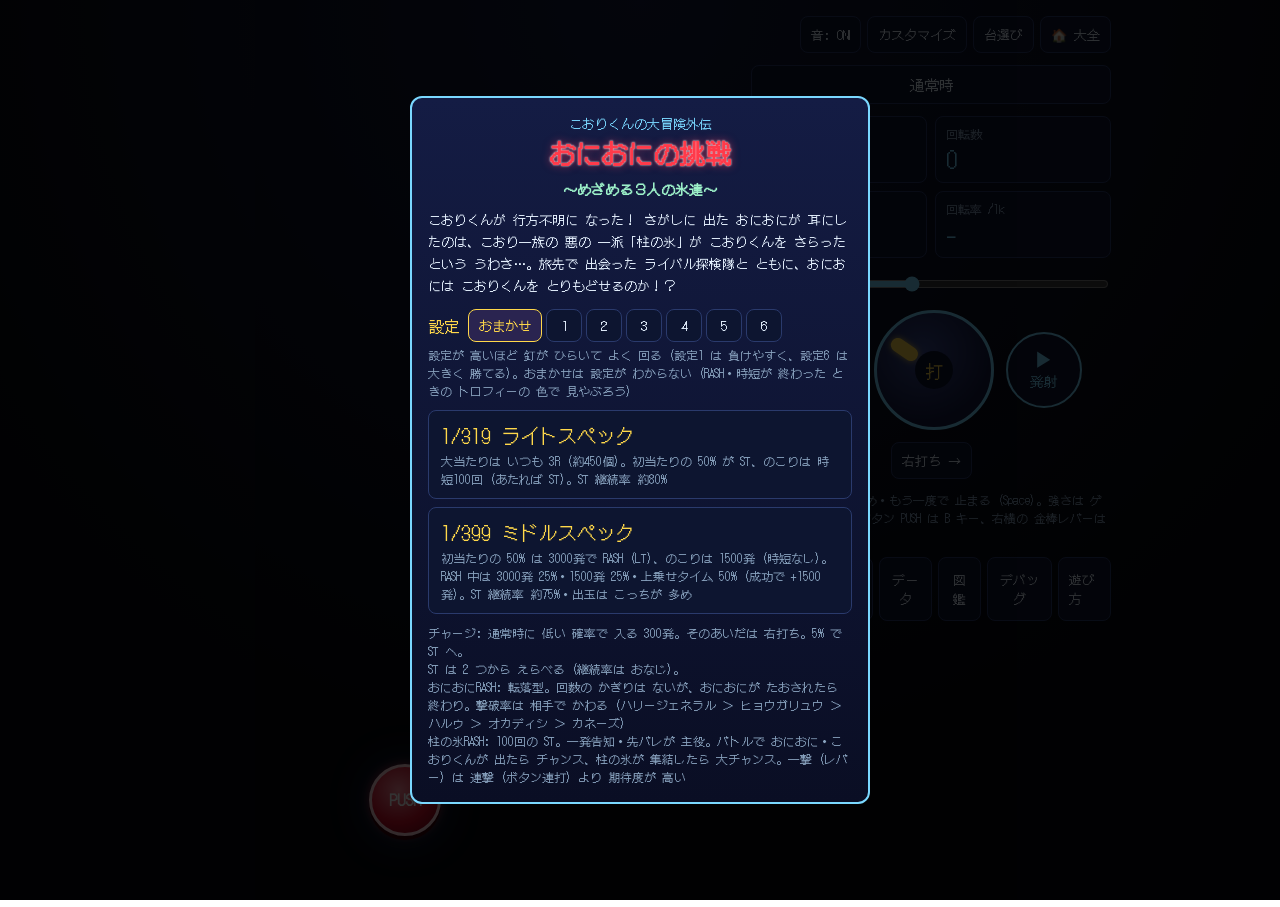
==== index.html @ 1ccf0e31 "1・3・5 に ひび割れ演出 (おにおに・鬼の王 覚醒が 出現して 咆哮 → おめでとう！)・昇格チャレンジ (偶数図柄の あと こおりくんの 影と 対決)・オープニング・エンディング (RASH 1" ====
<!DOCTYPE html>
<html lang="ja">
<head>
    <meta charset="UTF-8">
    <meta name="viewport" content="width=device-width, initial-scale=1.0, viewport-fit=cover">
    <meta name="theme-color" content="#05070d">
    <link rel="manifest" href="manifest.webmanifest">
    <link rel="icon" type="image/png" href="icons/icon-192.png">
    <link rel="apple-touch-icon" href="icons/icon-192.png">
    <meta name="mobile-web-app-capable" content="yes">
    <meta name="apple-mobile-web-app-capable" content="yes">
    <title>Pこおりくんの大冒険外伝 ～おにおにの挑戦 めざめる３人の氷達～</title>
    <link rel="preconnect" href="https://fonts.googleapis.com">
    <link rel="preconnect" href="https://fonts.gstatic.com" crossorigin>
    <link rel="stylesheet" href="https://fonts.googleapis.com/css2?family=DotGothic16&display=swap">
    <link rel="stylesheet" href="css/style.css">
</head>
<body>
    <main class="machine">
        <!-- 台の 筐体 (js/cabinet.js)。盤面を はめこみ、右横に 金棒レバー、下に PUSH -->
        <div class="cabinet" id="cabinet">
            <canvas id="cabinet-art" class="cabinet-art" aria-hidden="true"></canvas>
            <canvas id="board" class="board" aria-label="パチンコの盤面"></canvas>
            <div id="lever" class="lever" role="button" aria-label="金棒レバー (左へ 引く)"><canvas></canvas></div>
            <button id="push" class="push" aria-label="台の ボタン (PUSH)"><span>PUSH</span></button>
        </div>

        <section class="controls">
            <div class="machine-bar">
                <span id="spec-display" class="spec-display"></span>
                <span class="bar-buttons">
                    <button id="sound-button" class="small-button">音: ON</button>
                    <button id="customize-button" class="small-button">カスタマイズ</button>
                    <button id="machine-button" class="small-button">台選び</button>
                    <button id="taizen-button" class="small-button" type="button" title="ゲーム大全に もどる" onclick="if (confirm('ゲーム大全に もどる？')) location.href = 'https://taku3482yasu-web.github.io/koori-game-taizen/'">🏠 大全</button>
                </span>
            </div>
            <div id="mode-display" class="mode-display">通常時</div>
            <div id="aim-display" class="aim-display" hidden>右打ち →</div>
            <!-- RASH えらび: ST へ 行く 大当たりの あいだに (1 / 2 キーでも) -->
            <div id="rash-choice" class="rash-choice" hidden>
                <p>どっちの RASH に する？</p>
                <button data-rash="onioni"><span class="rc-name">おにおにRASH <b class="lt-badge" hidden>LT</b></span><span class="rc-note">転落型。おにおにが たおされるまで 何回でも</span></button>
                <button data-rash="hashira"><span class="rc-name">柱の氷RASH <b class="lt-badge" hidden>LT</b></span><span class="rc-note">100回の ST。一発告知・先バレ・バトル</span></button>
            </div>
            <div class="status">
                <div class="status-item"><span class="label">持ち玉</span><span id="balls" class="value">0</span></div>
                <div class="status-item"><span class="label">回転数</span><span id="spins" class="value">0</span></div>
                <div class="status-item"><span class="label">連チャン</span><span id="chain" class="value">-</span></div>
                <div class="status-item"><span class="label">回転率 /1k</span><span id="rate" class="value">-</span></div>
            </div>
            <div class="strength-row">
                <span class="strength-label">強さ <b id="strength-value">0</b></span>
                <input id="strength-slider" class="strength-slider" type="range" min="0" max="100" step="1" aria-label="発射の強さ">
            </div>
            <div class="handle-area">
                <button id="left-button" class="small-button aim-button">← 左打ち</button>
                <div id="handle" class="handle" role="slider" aria-label="発射の強さ (押している間 発射・横に うごかすと 強さ)" tabindex="0">
                    <div id="handle-knob" class="handle-knob"><span></span></div>
                    <div class="handle-center">打</div>
                </div>
                <button id="fire-button" class="fire-button"><span class="fire-icon">▶</span><span class="fire-word">発射</span></button>
                <button id="right-button" class="small-button aim-button">右打ち →</button>
            </div>
            <p class="hint">「発射」で 打ちはじめ・もう一度で 止まる (Space)。強さは ゲージ・← →。台の ボタン PUSH は B キー、右横の 金棒レバーは 左へ 引く (L キー)。</p>
            <div class="menu-row">
                <button id="lend-button" class="lend-button">玉貸し（+125発）</button>
                <button id="data-button" class="small-button">データ</button>
                <button id="collection-button" class="small-button">図鑑</button>
                <button id="debug-button" class="small-button">デバッグ</button>
                <a href="howto.html" class="small-button link-button">遊び方</a>
            </div>
        </section>

        <section id="debug-panel" class="debug-panel" hidden>
            <div class="debug-buttons">
                <select id="debug-reach-kind" aria-label="リーチの 種類">
                    <option value="">リーチ: 抽選</option>
                    <option value="normal">ノーマル</option>
                    <option value="tanken">探検隊</option>
                    <option value="harigeneral">SP ハリージェネラル</option>
                    <option value="asatana">SP アサタナ</option>
                    <option value="haru">SP ハルゥ</option>
                    <option value="okadishi">SP オカディシ</option>
                    <option value="kanezu">SP カネーズ</option>
                    <option value="hashiraAll">柱の氷リーチ</option>
                    <option value="zenkaiten">全回転</option>
                </select>
                <select id="debug-mini" aria-label="ミニゲーム">
                    <option value="">ミニゲーム: 抽選</option>
                    <option value="okamou">おかもぅダッシュ</option>
                    <option value="ishii">イシイー遺跡</option>
                    <option value="muscle">マッスルチャレンジ</option>
                    <option value="asahara">ASAHARA宣言</option>
                    <option value="goldDog">ゴールド金面犬発見</option>
                </select>
                <select id="debug-step" aria-label="ステップアップ">
                    <option value="">ステップ: 抽選</option>
                    <option value="s1">1 段</option>
                    <option value="s2">2 段</option>
                    <option value="s3">3 段 白</option>
                    <option value="s3red">3 段 赤</option>
                    <option value="s3gold">3 段 金</option>
                </select>
                <select id="debug-stage" aria-label="背景">
                    <option value="">背景を かえる</option>
                    <option value="0">雪が降る街</option>
                    <option value="1">ゲームセンター</option>
                    <option value="2">SE城</option>
                    <option value="3">森</option>
                    <option value="4">満月</option>
                    <option value="5">柱の神殿</option>
                </select>
                <select id="debug-text" aria-label="敵の 文字の 色">
                    <option value="">文字: 抽選</option>
                    <option value="white">白</option>
                    <option value="red">赤</option>
                    <option value="gold">金</option>
                </select>
                <select id="debug-gizi" aria-label="疑似連">
                    <option value="">疑似連: 抽選</option>
                    <option value="0">なし</option>
                    <option value="1">疑似2連</option>
                    <option value="2">疑似3連</option>
                    <option value="3">疑似4連</option>
                </select>
                <button id="debug-show-hit">この 内容で 当たり</button>
                <button id="debug-show-miss">この 内容で はずれ</button>
                <button id="debug-mini-fail">ミニゲーム 失敗</button>
                <button id="debug-sango">次は 1・3・5</button>
                <button id="debug-promo-win">次は 昇格チャレンジ 成功</button>
                <button id="debug-promo-lose">次は 昇格チャレンジ 失敗</button>
                <button id="debug-opening">オープニング</button>
                <button id="debug-ending">エンディング</button>
                <button id="debug-yutime">遊タイムの 手前へ</button>
                <button id="debug-charge">次は チャージ</button>
                <button id="debug-charge-st">次は チャージ → ST</button>
            </div>
            <div class="debug-buttons">
                <button id="debug-hit">次は 大当たり (ST)</button>
                <button id="debug-hit-jitan">次は 大当たり (時短)</button>
                <button id="debug-yaku">次は 役物つき 当たり</button>
                <button id="debug-reach">次は リーチ はずれ</button>
                <button id="debug-fall">次は 転落</button>
                <select id="debug-enemy" aria-label="ST の 相手">
                    <option value="">相手: 抽選</option>
                    <option value="harigeneral">ハリージェネラル</option>
                    <option value="hyougaryu">ヒョウガリュウ</option>
                    <option value="haru">ハルゥ</option>
                    <option value="okadishi">オカディシ</option>
                    <option value="kanezu">カネーズ</option>
                </select>
                <button id="debug-st">ST に 入る</button>
                <button id="debug-jitan">時短に 入る</button>
                <button id="debug-hst">柱の氷RASH に 入る</button>
                <button id="debug-hbattle">次は 柱の氷 集結バトルで 当たり</button>
                <button id="debug-gim-pillars">役物: 柱</button>
                <button id="debug-gim-doors">役物: 扉</button>
                <button id="debug-gim-kanabo">役物: 金棒</button>
                <button id="debug-auto">オート発射</button>
            </div>
            <div id="debug-stats" class="debug-stats"></div>
        </section>
    </main>

    <!-- 台えらび -->
    <div id="picker" class="picker">
        <div class="picker-box" role="dialog" aria-labelledby="picker-title">
            <p class="picker-kicker">こおりくんの大冒険外伝</p>
            <h2 id="picker-title">おにおにの挑戦<br><small>～めざめる３人の氷達～</small></h2>
            <p class="picker-story">こおりくんが 行方不明に なった！ さがしに 出た おにおにが 耳にしたのは、こおり一族の 悪の 一派「柱の氷」が こおりくんを さらった という うわさ…。旅先で 出会った ライバル探検隊と ともに、おにおには こおりくんを とりもどせるのか！？</p>
            <div class="setting-row">
                <span class="setting-title">設定</span>
                <div id="setting-options" class="setting-options">
                    <button class="setting-option selected" data-setting="random">おまかせ</button>
                    <button class="setting-option" data-setting="1">1</button>
                    <button class="setting-option" data-setting="2">2</button>
                    <button class="setting-option" data-setting="3">3</button>
                    <button class="setting-option" data-setting="4">4</button>
                    <button class="setting-option" data-setting="5">5</button>
                    <button class="setting-option" data-setting="6">6</button>
                </div>
            </div>
            <p class="picker-note setting-note">設定が 高いほど 釘が ひらいて よく 回る (設定1 は 負けやすく、設定6 は 大きく 勝てる)。おまかせは 設定が わからない (RASH・時短が 終わった ときの トロフィーの 色で 見やぶろう)</p>
            <button id="continue-button" class="spec-option continue-button" hidden><span class="spec-label">前回から つづける</span></button>
            <div class="spec-options">
                <button class="spec-option" data-spec="s319"><span class="spec-label">1/319 ライトスペック</span><span class="spec-note">大当たりは いつも 3R (約450個)。初当たりの 50% が ST、のこりは 時短100回 (あたれば ST)。ST 継続率 約80%</span></button>
                <button class="spec-option" data-spec="s399"><span class="spec-label">1/399 ミドルスペック</span><span class="spec-note">初当たりの 50% は 3000発で RASH (LT)、のこりは 1500発 (時短なし)。RASH 中は 3000発 25%・1500発 25%・上乗せタイム 50% (成功で +1500発)。ST 継続率 約75%・出玉は こっちが 多め</span></button>
            </div>
            <p class="picker-note">チャージ: 通常時に 低い 確率で 入る 300発。そのあいだは 右打ち。5% で ST へ。<br>ST は 2 つから えらべる (継続率は おなじ)。<br>おにおにRASH: 転落型。回数の かぎりは ないが、おにおにが たおされたら 終わり。撃破率は 相手で かわる (ハリージェネラル ＞ ヒョウガリュウ ＞ ハルゥ ＞ オカディシ ＞ カネーズ)<br>柱の氷RASH: 100回の ST。一発告知・先バレが 主役。バトルで おにおに・こおりくんが 出たら チャンス、柱の氷が 集結したら 大チャンス。一撃 (レバー) は 連撃 (ボタン連打) より 期待度が 高い</p>
        </div>
    </div>

    <div id="customize-panel" class="picker" hidden>
        <div class="picker-box">
            <h2>カスタマイズ</h2>
            <p class="picker-note">演出と 見た目だけ。当たりやすさは かわらない</p>
            <div id="customize-body"></div>
            <div class="picker-actions"><button data-close>とじる</button></div>
        </div>
    </div>

    <div id="collection-panel" class="picker" hidden>
        <div class="picker-box">
            <h2>図鑑</h2>
            <div id="collection-body"></div>
            <div class="picker-actions"><button data-close>とじる</button></div>
        </div>
    </div>

    <div id="toast" class="toast" hidden></div>

    <div id="data-panel" class="picker" hidden>
        <div class="picker-box">
            <h2>データ</h2>
            <div id="data-body"></div>
            <div class="picker-actions"><button data-close>とじる</button></div>
        </div>
    </div>

    <script src="js/config.js"></script>
    <script src="js/art-legacy.js"></script>
    <script src="js/art.js"></script>
    <script src="js/customize.js"></script>
    <script src="js/show.js"></script>
    <script src="js/records.js"></script>
    <script src="js/machine.js"></script>
    <script src="js/physics.js"></script>
    <script src="js/board.js"></script>
    <script src="js/render.js"></script>
    <script src="js/lcd.js"></script>
    <script src="js/cabinet.js"></script>
    <script src="js/sound-heso.js"></script>
    <script src="js/audio.js"></script>
    <script src="js/bgm.js"></script>
    <script src="js/main.js"></script>
    <script>if ('serviceWorker' in navigator && location.protocol === 'https:') navigator.serviceWorker.register('sw.js');</script>
</body>
</html>
---- css/style.css ----
:root {
    --bg: #05070d;
    --panel: #0d1530;
    --panel-line: #2a3a6c;
    --text: #e6f2ff;
    --muted: #8aa4c0;
    --accent: #7ad8ff;
    --hot: #ff4a6a;
    --gold: #ffd84a;
    --font: "DotGothic16", "MS Gothic", "Osaka-Mono", monospace;
}
* { box-sizing: border-box; }
body {
    margin: 0;
    -webkit-touch-callout: none;
    background: radial-gradient(circle at 50% 0%, #141c3c, var(--bg) 70%) fixed;
    color: var(--text);
    font-family: var(--font);
    -webkit-user-select: none;
    user-select: none;
    touch-action: manipulation;
}
.machine {
    display: flex;
    flex-wrap: wrap;
    justify-content: center;
    align-items: flex-start;
    gap: 16px;
    padding: 16px;
    max-width: 1000px;
    margin: 0 auto;
}

/* 筐体 (縦横比 470:726。js/cabinet.js の CAB)。盤面・レバー・PUSH は 中に % で 置く */
.cabinet {
    position: relative;
    flex: 0 1 auto;
    min-width: 0;
    max-width: 100%;
    width: min(100%, calc((100vh - 24px) * 0.647), 640px);
    aspect-ratio: 470 / 726;
    filter: drop-shadow(0 0 18px rgba(90, 140, 255, 0.25));
}
.cabinet-art { position: absolute; inset: 0; width: 100%; height: 100%; pointer-events: none; }
.board { position: absolute; display: block; image-rendering: auto; }

/* 金棒レバー: 右横に 立っていて、左へ 引く (つけねを 中心に かたむく) */
.lever {
    position: absolute;
    cursor: grab;
    touch-action: none;
    --lever-angle: 0deg;
}
.lever canvas {
    position: absolute;
    left: 22%;
    bottom: 14%;
    width: 46%;
    height: 80%;
    image-rendering: pixelated;
    transform-origin: 50% 100%;
    transform: rotate(var(--lever-angle));
    transition: filter 0.2s;
}
.lever.glow canvas { animation: lever-shake 0.12s infinite; filter: drop-shadow(0 0 6px #ff2a3a) drop-shadow(0 0 12px #ffd84a); }
.lever.pulled { cursor: grabbing; }
@keyframes lever-shake { 0% { translate: -1px 0; } 50% { translate: 1px 0; } 100% { translate: 0 1px; } }

/* 台の ボタン (PUSH) */
.push {
    position: absolute;
    padding: 0;
    border-radius: 50%;
    border: 3px solid #ffd0d8;
    background: radial-gradient(circle at 40% 35%, #ff8a9a, #d0102a 55%, #6a0010);
    box-shadow: 0 4px 0 #3a0008, 0 0 10px rgba(255, 60, 90, 0.5);
    color: #fff;
    font-size: clamp(9px, 2.2vw, 15px);
    font-weight: bold;
    cursor: pointer;
    touch-action: none;
}
.push.down { transform: translateY(3px); box-shadow: 0 1px 0 #3a0008; }
.push.glow { animation: push-glow 0.25s infinite alternate; }
@keyframes push-glow { from { box-shadow: 0 4px 0 #3a0008, 0 0 8px #ff2a3a; } to { box-shadow: 0 4px 0 #3a0008, 0 0 26px #ffd84a, 0 0 40px #ff2a3a; transform: scale(1.06); } }
/* 先バレ: ボタンが 赤く 光る */
.push.red { animation: push-red 0.16s infinite alternate; }
@keyframes push-red { from { background: radial-gradient(circle at 40% 35%, #ffb0b8, #ff1030 55%, #8a0010); box-shadow: 0 4px 0 #3a0008, 0 0 14px #ff1030; } to { background: radial-gradient(circle at 40% 35%, #ffffff, #ff2a3a 50%, #a00010); box-shadow: 0 4px 0 #3a0008, 0 0 30px #ff1030, 0 0 56px #ff0020; } }
/* 震える (動画の レバブル・ボタンブルを 参考に): モーターで 小きざみに ぶるぶる (約 26 回 / 秒)。光る 動きと いっしょに 動く ように translate / rotate を 使う */
.push.vibrate { animation: vib 0.077s linear infinite; }
.push.glow.vibrate { animation: push-glow 0.25s infinite alternate, vib 0.077s linear infinite; }
.push.red.vibrate { animation: push-red 0.16s infinite alternate, vib 0.077s linear infinite; }
.lever.vibrate canvas { animation: lever-vib 0.077s linear infinite; filter: drop-shadow(0 0 6px #ff2a3a); }
.lever.glow.vibrate canvas { animation: lever-shake 0.12s infinite, lever-vib 0.077s linear infinite; }
@keyframes vib { 0% { translate: 0 0; rotate: 0deg; } 25% { translate: -2px 1px; rotate: -2deg; } 50% { translate: 1px -1px; rotate: 1deg; } 75% { translate: 2px 1px; rotate: 2deg; } 100% { translate: 0 0; rotate: 0deg; } }
@keyframes lever-vib { 0% { rotate: 0deg; } 25% { rotate: -3deg; } 50% { rotate: 1deg; } 75% { rotate: 3deg; } 100% { rotate: 0deg; } }
@media (prefers-reduced-motion: reduce) { .lever.glow canvas, .push.glow, .push.vibrate, .lever.vibrate canvas { animation: none; } }

.controls { flex: 1 1 280px; min-width: 0; max-width: 360px; display: flex; flex-direction: column; gap: 12px; }
.machine-bar { display: flex; align-items: center; justify-content: space-between; gap: 8px; }
.bar-buttons { display: flex; gap: 6px; flex-wrap: wrap; justify-content: flex-end; }
.spec-display { font-size: 15px; color: var(--accent); }
.mode-display { background: var(--panel); border: 1px solid var(--panel-line); border-radius: 8px; padding: 8px 10px; font-size: 15px; text-align: center; }
.mode-display.mode-st { border-color: var(--hot); color: var(--hot); }
.mode-display.mode-jitan { border-color: var(--accent); color: var(--accent); }
.mode-display.mode-bonus { border-color: var(--gold); color: var(--gold); }
.aim-display { text-align: center; font-size: 18px; color: var(--hot); animation: blink 0.7s steps(2) infinite; }
@keyframes blink { 50% { opacity: 0.35; } }
.status { display: grid; grid-template-columns: 1fr 1fr; gap: 8px; }
.status-item { background: var(--panel); border: 1px solid var(--panel-line); border-radius: 8px; padding: 8px 10px; display: flex; flex-direction: column; }
.status-item .label { font-size: 12px; color: var(--muted); }
.status-item .value { font-size: 22px; color: var(--accent); font-variant-numeric: tabular-nums; }
.strength-row { display: flex; align-items: center; gap: 10px; }
.strength-label { flex: 0 0 auto; min-width: 70px; font-size: 13px; color: var(--muted); }
.strength-label b { font-size: 18px; color: var(--accent); }
.strength-slider { flex: 1 1 auto; accent-color: var(--accent); height: 24px; }
.aim-button.active { border-color: var(--gold); color: var(--gold); background: #1f2a50; }
.handle-area { display: flex; align-items: center; justify-content: center; flex-wrap: wrap; gap: 12px; }
.handle {
    position: relative; width: 120px; height: 120px; border-radius: 50%;
    background: radial-gradient(circle at 40% 35%, #3a4a90, #141a40 70%);
    border: 3px solid var(--accent); cursor: pointer; touch-action: none; flex: none;
}
.handle:active { box-shadow: 0 0 18px rgba(122, 216, 255, 0.6); }
.handle-knob { position: absolute; inset: 0; pointer-events: none; }
.handle-knob span { position: absolute; left: 50%; top: 6px; width: 14px; height: 30px; margin-left: -7px; border-radius: 7px; background: var(--gold); box-shadow: 0 0 6px rgba(255, 216, 74, 0.8); }
.handle-center { position: absolute; inset: 38px; border-radius: 50%; background: #0d1530; display: flex; align-items: center; justify-content: center; font-size: 18px; color: var(--gold); pointer-events: none; }
.fire-button {
    width: 76px; height: 76px; border-radius: 50%;
    display: flex; flex-direction: column; align-items: center; justify-content: center; gap: 2px;
    font-size: 14px; border: 2px solid var(--accent); color: var(--accent); background: var(--panel);
}
.fire-button .fire-icon { font-size: 20px; line-height: 1; }
.fire-button.firing { border-color: var(--hot); color: #fff; background: radial-gradient(circle, #ff6a8a 0%, #a01030 100%); box-shadow: 0 0 16px rgba(255, 106, 138, 0.7); }
button { font-family: var(--font); color: var(--text); background: var(--panel); border: 1px solid var(--panel-line); border-radius: 8px; padding: 8px 10px; cursor: pointer; }
button:hover { border-color: var(--accent); }
.small-button { font-size: 13px; }
.lend-button { font-size: 15px; padding: 10px; flex: 1 1 auto; }
.menu-row { display: flex; gap: 6px; }
.link-button { display: inline-flex; align-items: center; justify-content: center; padding: 6px 10px; color: var(--text); text-decoration: none; background: var(--panel); border: 1px solid var(--panel-line); border-radius: 8px; }
.hint { margin: 0; font-size: 12px; color: var(--muted); line-height: 1.5; }
.debug-panel { flex: 1 1 100%; background: #120d1e; border: 1px dashed #5a3a8a; border-radius: 8px; padding: 10px; font-size: 12px; }
.debug-buttons { display: flex; flex-wrap: wrap; gap: 6px; margin-bottom: 8px; }
.debug-stats { color: var(--muted); line-height: 1.6; }

.rash-choice { background: var(--panel); border: 2px solid var(--gold); border-radius: 10px; padding: 8px; display: grid; gap: 6px; }
.rash-choice[hidden] { display: none; }
.rash-choice p { margin: 0; text-align: center; color: var(--gold); }
.rash-choice button { display: flex; flex-direction: column; align-items: flex-start; text-align: left; }
.rash-choice button.selected { border-color: var(--gold); background: #2a2450; }
.rc-name { font-size: 16px; }
.lt-badge { color: #1a1000; background: var(--gold); border-radius: 4px; padding: 0 5px; font-size: 13px; font-weight: bold; }
.lt-badge[hidden] { display: none; }
.rc-note { font-size: 11px; color: var(--muted); }
.picker { position: fixed; inset: 0; background: rgba(0, 0, 0, 0.8); display: flex; align-items: center; justify-content: center; padding: 16px; z-index: 10; }
.picker[hidden] { display: none; }
.picker-box { width: min(100%, 460px); max-height: 100%; overflow-y: auto; background: linear-gradient(#141c44, #0a0e24); border: 2px solid var(--accent); border-radius: 12px; padding: 16px; }
.picker-kicker { margin: 0; text-align: center; color: var(--accent); font-size: 13px; }
.picker-box h2 { margin: 4px 0 10px; font-size: 26px; text-align: center; color: #ff3a4a; text-shadow: 0 0 2px #fff, 0 0 8px rgba(255, 60, 90, 0.6); line-height: 1.2; }
.picker-box h2 small { font-size: 14px; color: #9cf0c8; text-shadow: none; }
.picker-story { font-size: 13px; line-height: 1.7; margin: 0 0 12px; }
.picker-note { margin: 10px 0 0; font-size: 12px; color: var(--muted); line-height: 1.5; }
/* 設定えらび */
.setting-row { display: flex; align-items: center; gap: 8px; margin-bottom: 4px; }
.setting-title { flex: none; color: var(--gold); }
.setting-options { display: flex; flex-wrap: wrap; gap: 4px; }
.setting-option { padding: 6px 10px; min-width: 36px; }
.setting-option.selected { border-color: var(--gold); color: var(--gold); background: #2a2450; }
.setting-note { margin: 0 0 10px; }
.spec-options { display: grid; gap: 8px; }
.spec-option { display: flex; flex-direction: column; align-items: flex-start; gap: 4px; text-align: left; padding: 10px 12px; }
.spec-label { font-size: 19px; color: var(--gold); }
.spec-note { font-size: 12px; color: var(--muted); line-height: 1.5; }
.picker-actions { display: flex; justify-content: flex-end; gap: 8px; margin-top: 16px; }

/* スマホ: 筐体と 操作を 1 画面に */
@media (max-width: 640px) {
    .machine { flex-direction: column; flex-wrap: nowrap; align-items: stretch; padding: 8px 8px 16px; gap: 6px; }
    .cabinet { width: min(100%, calc((100vh - 150px) * 0.647)); margin: 0 auto; }
    .controls { max-width: none; gap: 6px; }
    .status { grid-template-columns: repeat(4, 1fr); gap: 4px; }
    .status-item { padding: 4px 6px; }
    .status-item .value { font-size: 16px; }
    .handle { width: 84px; height: 84px; }
    .handle-center { inset: 26px; font-size: 14px; }
    .hint { display: none; }
}

/* カスタマイズ・図鑑 */
#customize-body h3, #collection-body h3 { margin: 14px 0 6px; color: var(--accent); font-size: 15px; }
.cz-row { margin-bottom: 10px; }
.cz-label { display: block; font-size: 13px; margin-bottom: 4px; }
.cz-choices { display: flex; flex-wrap: wrap; gap: 4px; }
.cz-choices button { padding: 4px 10px; font-size: 13px; }
.cz-choices button.selected { border-color: var(--gold); color: var(--gold); background: #2a2450; }
.cz-row small, .col-item small { display: block; color: var(--muted); font-size: 11px; line-height: 1.5; }
.col-item { margin: 0 0 6px; font-size: 13px; color: var(--muted); }
.col-item.done { color: var(--text); }
.continue-button { width: 100%; margin-bottom: 8px; border-color: var(--gold); }
.continue-button[hidden] { display: none; }
.toast { position: fixed; left: 50%; bottom: 16px; transform: translateX(-50%); z-index: 50; background: #1a1440; border: 2px solid var(--gold); color: var(--gold); border-radius: 8px; padding: 8px 14px; font-size: 14px; }
.toast[hidden] { display: none; }
.push.rainbow { animation: push-rainbow 0.5s linear infinite; }
@keyframes push-rainbow { from { filter: hue-rotate(0deg) brightness(1.3); } to { filter: hue-rotate(360deg) brightness(1.3); } }
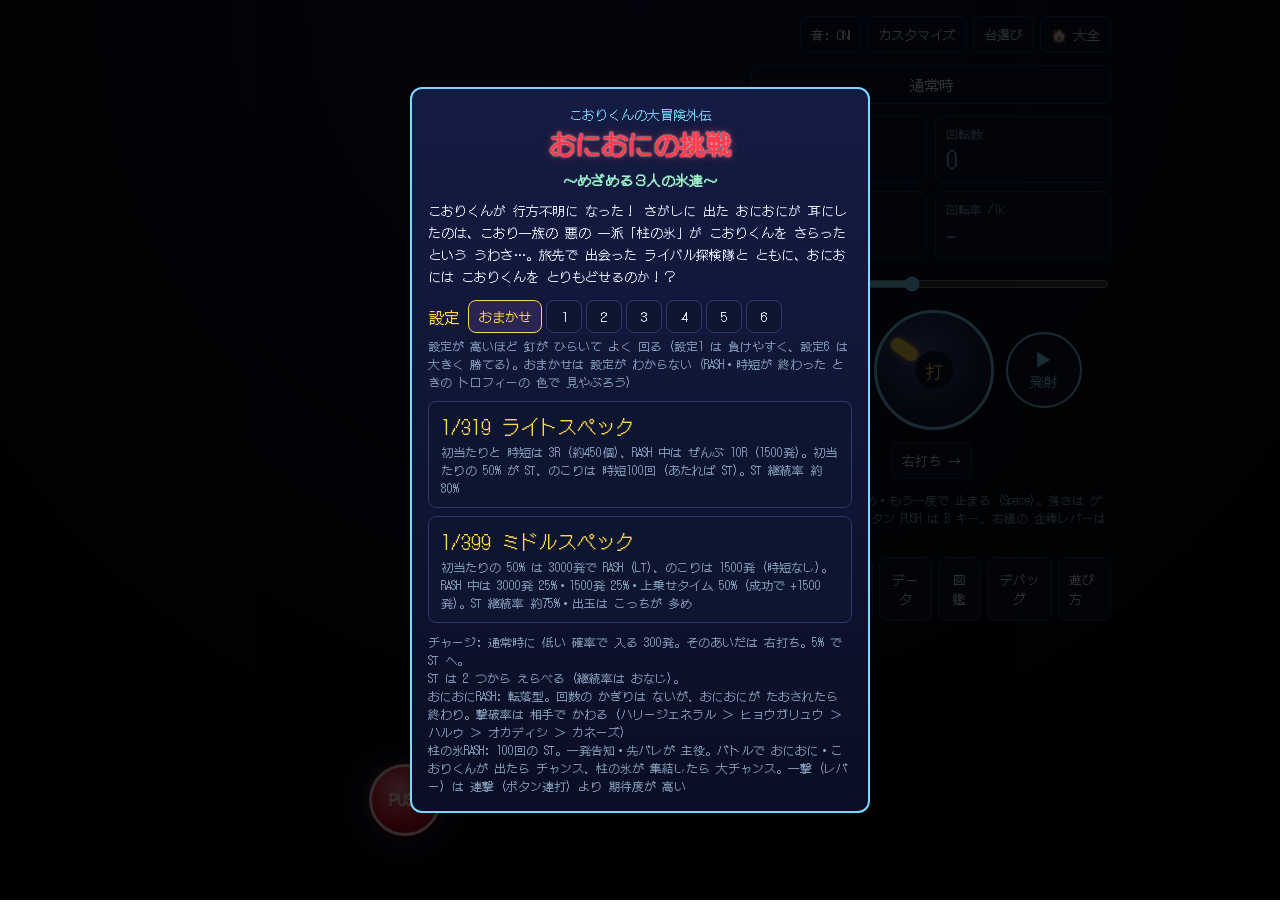
==== commit f769f330: "左打ちの 坂で 玉が 止まるのを 解消 (道釘の 上に 見えない レール)・1/319 は RASH 中 ぜんぶ 10R・釘を 測りなおす・満月の 期待度を 90% 以上に たもつ Co-Author" ====
--- a/index.html
+++ b/index.html
@@ -40,7 +40,7 @@
             <!-- RASH えらび: ST へ 行く 大当たりの あいだに (1 / 2 キーでも) -->
             <div id="rash-choice" class="rash-choice" hidden>
                 <p>どっちの RASH に する？</p>
-                <button data-rash="onioni"><span class="rc-name">おにおにRASH <b class="lt-badge" hidden>LT</b></span><span class="rc-note">転落型。おにおにが たおされるまで 何回でも</span></button>
+                <button data-rash="onioni"><span class="rc-name">おにおにRASH <b class="lt-badge" hidden>LT</b></span><span class="rc-note">転落型。リーチで バトル。おにおにが たおされるまで 何回でも</span></button>
                 <button data-rash="hashira"><span class="rc-name">柱の氷RASH <b class="lt-badge" hidden>LT</b></span><span class="rc-note">100回の ST。一発告知・先バレ・バトル</span></button>
             </div>
             <div class="status">
@@ -150,6 +150,28 @@
                     <option value="okadishi">オカディシ</option>
                     <option value="kanezu">カネーズ</option>
                 </select>
+                <select id="debug-st-ally" aria-label="おにおにRASH の 仲間">
+                    <option value="">仲間: 抽選</option>
+                    <option value="one">1 人</option>
+                    <option value="team">チーム</option>
+                </select>
+                <select id="debug-st-self" aria-label="おにおにの 技の 色">
+                    <option value="">自分の 技: 抽選</option>
+                    <option value="white">白</option>
+                    <option value="blue">青</option>
+                    <option value="green">緑</option>
+                    <option value="red">赤</option>
+                    <option value="gold">金</option>
+                </select>
+                <select id="debug-st-foe" aria-label="敵の 技の 色">
+                    <option value="">敵の 技: 抽選</option>
+                    <option value="purple">紫</option>
+                    <option value="red">赤</option>
+                    <option value="gold">金 (確定)</option>
+                </select>
+                <button id="debug-st-win">RASH: 次は 撃破</button>
+                <button id="debug-st-revive">RASH: 次は 復活</button>
+                <button id="debug-st-lose">RASH: 次は 転落</button>
                 <button id="debug-st">ST に 入る</button>
                 <button id="debug-jitan">時短に 入る</button>
                 <button id="debug-hst">柱の氷RASH に 入る</button>
@@ -184,7 +206,7 @@
             <p class="picker-note setting-note">設定が 高いほど 釘が ひらいて よく 回る (設定1 は 負けやすく、設定6 は 大きく 勝てる)。おまかせは 設定が わからない (RASH・時短が 終わった ときの トロフィーの 色で 見やぶろう)</p>
             <button id="continue-button" class="spec-option continue-button" hidden><span class="spec-label">前回から つづける</span></button>
             <div class="spec-options">
-                <button class="spec-option" data-spec="s319"><span class="spec-label">1/319 ライトスペック</span><span class="spec-note">大当たりは いつも 3R (約450個)。初当たりの 50% が ST、のこりは 時短100回 (あたれば ST)。ST 継続率 約80%</span></button>
+                <button class="spec-option" data-spec="s319"><span class="spec-label">1/319 ライトスペック</span><span class="spec-note">初当たりと 時短は 3R (約450個)、RASH 中は ぜんぶ 10R (1500発)。初当たりの 50% が ST、のこりは 時短100回 (あたれば ST)。ST 継続率 約80%</span></button>
                 <button class="spec-option" data-spec="s399"><span class="spec-label">1/399 ミドルスペック</span><span class="spec-note">初当たりの 50% は 3000発で RASH (LT)、のこりは 1500発 (時短なし)。RASH 中は 3000発 25%・1500発 25%・上乗せタイム 50% (成功で +1500発)。ST 継続率 約75%・出玉は こっちが 多め</span></button>
             </div>
             <p class="picker-note">チャージ: 通常時に 低い 確率で 入る 300発。そのあいだは 右打ち。5% で ST へ。<br>ST は 2 つから えらべる (継続率は おなじ)。<br>おにおにRASH: 転落型。回数の かぎりは ないが、おにおにが たおされたら 終わり。撃破率は 相手で かわる (ハリージェネラル ＞ ヒョウガリュウ ＞ ハルゥ ＞ オカディシ ＞ カネーズ)<br>柱の氷RASH: 100回の ST。一発告知・先バレが 主役。バトルで おにおに・こおりくんが 出たら チャンス、柱の氷が 集結したら 大チャンス。一撃 (レバー) は 連撃 (ボタン連打) より 期待度が 高い</p>
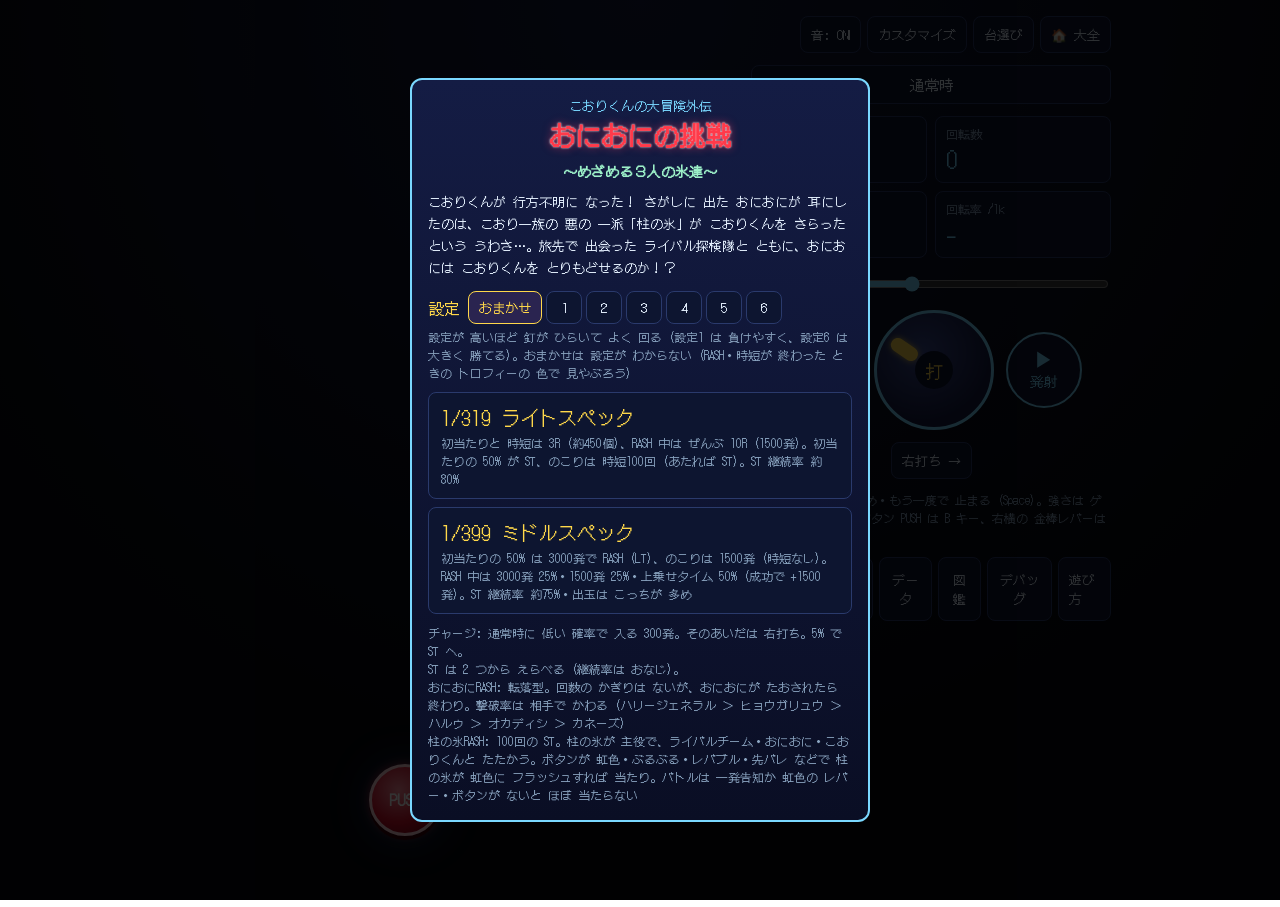
==== commit 1a349b02: "柱の氷RASH を 柱の氷が 主役に 作り直す (勝負なしの 虹色フラッシュ・バトルは 一発告知か 虹色の 決め手)・「ボタンを押せ」は 押すまで 少し 待つ Co-Authored-By: Clau" ====
--- a/index.html
+++ b/index.html
@@ -41,7 +41,7 @@
             <div id="rash-choice" class="rash-choice" hidden>
                 <p>どっちの RASH に する？</p>
                 <button data-rash="onioni"><span class="rc-name">おにおにRASH <b class="lt-badge" hidden>LT</b></span><span class="rc-note">転落型。リーチで バトル。おにおにが たおされるまで 何回でも</span></button>
-                <button data-rash="hashira"><span class="rc-name">柱の氷RASH <b class="lt-badge" hidden>LT</b></span><span class="rc-note">100回の ST。一発告知・先バレ・バトル</span></button>
+                <button data-rash="hashira"><span class="rc-name">柱の氷RASH <b class="lt-badge" hidden>LT</b></span><span class="rc-note">100回の ST。柱の氷が 主役。虹色の 知らせで 図柄が そろう</span></button>
             </div>
             <div class="status">
                 <div class="status-item"><span class="label">持ち玉</span><span id="balls" class="value">0</span></div>
@@ -175,7 +175,10 @@
                 <button id="debug-st">ST に 入る</button>
                 <button id="debug-jitan">時短に 入る</button>
                 <button id="debug-hst">柱の氷RASH に 入る</button>
-                <button id="debug-hbattle">次は 柱の氷 集結バトルで 当たり</button>
+                <button id="debug-h-flash">柱の氷: 次は フラッシュ 当たり</button>
+                <button id="debug-h-ippatsu">柱の氷: 次は バトルで 一発告知</button>
+                <button id="debug-hbattle">柱の氷: 次は 集結バトルで 虹色</button>
+                <button id="debug-h-plain">柱の氷: 次は バトル はずれ</button>
                 <button id="debug-gim-pillars">役物: 柱</button>
                 <button id="debug-gim-doors">役物: 扉</button>
                 <button id="debug-gim-kanabo">役物: 金棒</button>
@@ -209,7 +212,7 @@
                 <button class="spec-option" data-spec="s319"><span class="spec-label">1/319 ライトスペック</span><span class="spec-note">初当たりと 時短は 3R (約450個)、RASH 中は ぜんぶ 10R (1500発)。初当たりの 50% が ST、のこりは 時短100回 (あたれば ST)。ST 継続率 約80%</span></button>
                 <button class="spec-option" data-spec="s399"><span class="spec-label">1/399 ミドルスペック</span><span class="spec-note">初当たりの 50% は 3000発で RASH (LT)、のこりは 1500発 (時短なし)。RASH 中は 3000発 25%・1500発 25%・上乗せタイム 50% (成功で +1500発)。ST 継続率 約75%・出玉は こっちが 多め</span></button>
             </div>
-            <p class="picker-note">チャージ: 通常時に 低い 確率で 入る 300発。そのあいだは 右打ち。5% で ST へ。<br>ST は 2 つから えらべる (継続率は おなじ)。<br>おにおにRASH: 転落型。回数の かぎりは ないが、おにおにが たおされたら 終わり。撃破率は 相手で かわる (ハリージェネラル ＞ ヒョウガリュウ ＞ ハルゥ ＞ オカディシ ＞ カネーズ)<br>柱の氷RASH: 100回の ST。一発告知・先バレが 主役。バトルで おにおに・こおりくんが 出たら チャンス、柱の氷が 集結したら 大チャンス。一撃 (レバー) は 連撃 (ボタン連打) より 期待度が 高い</p>
+            <p class="picker-note">チャージ: 通常時に 低い 確率で 入る 300発。そのあいだは 右打ち。5% で ST へ。<br>ST は 2 つから えらべる (継続率は おなじ)。<br>おにおにRASH: 転落型。回数の かぎりは ないが、おにおにが たおされたら 終わり。撃破率は 相手で かわる (ハリージェネラル ＞ ヒョウガリュウ ＞ ハルゥ ＞ オカディシ ＞ カネーズ)<br>柱の氷RASH: 100回の ST。柱の氷が 主役で、ライバルチーム・おにおに・こおりくんと たたかう。ボタンが 虹色・ぶるぶる・レバブル・先バレ などで 柱の氷が 虹色に フラッシュすれば 当たり。バトルは 一発告知か 虹色の レバー・ボタンが ないと ほぼ 当たらない</p>
         </div>
     </div>
 
--- a/css/style.css
+++ b/css/style.css
@@ -202,3 +202,4 @@
 .toast[hidden] { display: none; }
 .push.rainbow { animation: push-rainbow 0.5s linear infinite; }
 @keyframes push-rainbow { from { filter: hue-rotate(0deg) brightness(1.3); } to { filter: hue-rotate(360deg) brightness(1.3); } }
+.push.rainbow-on, .lever.rainbow-on { animation: push-rainbow 0.4s linear infinite; }
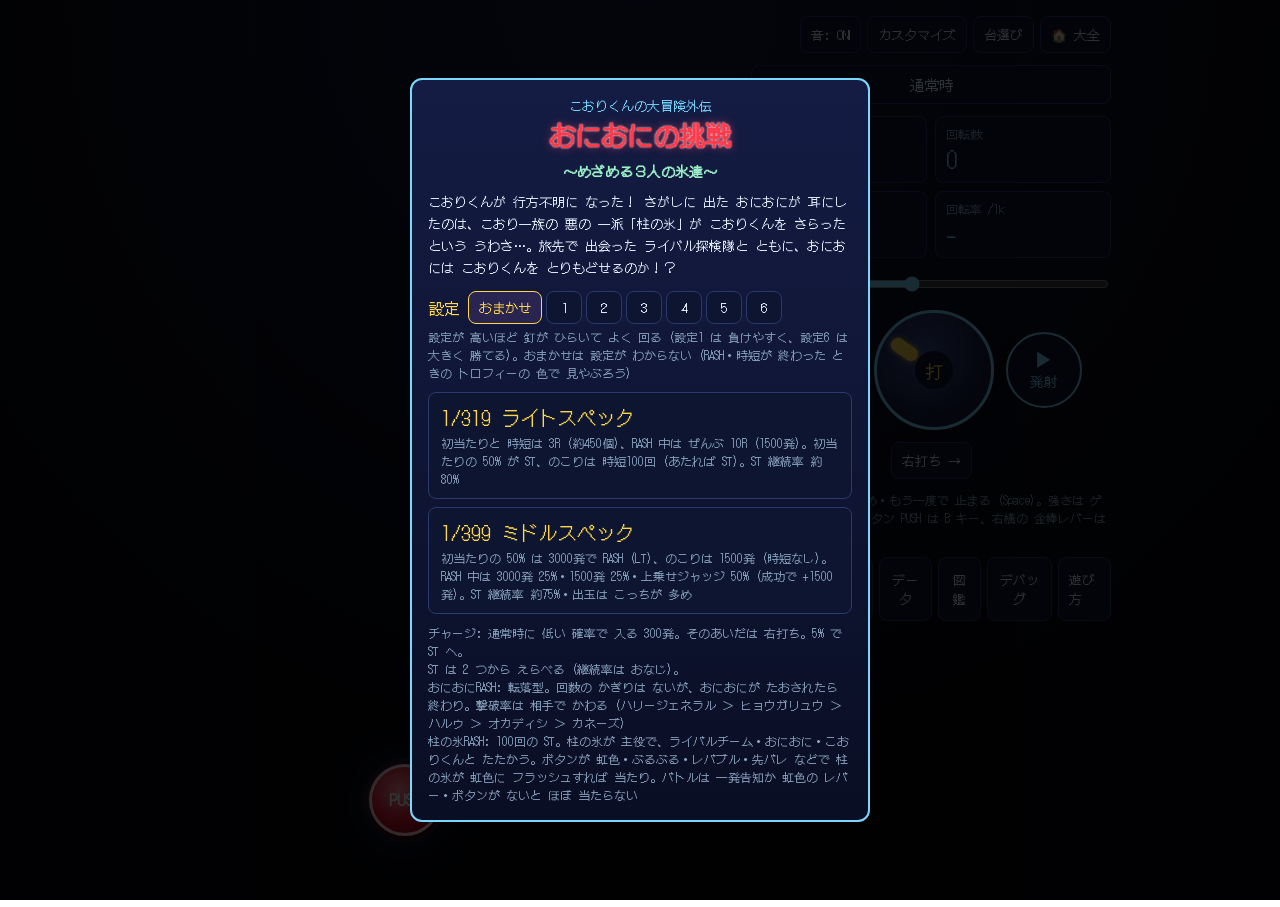
==== commit 14c70253: "上乗せジャッジ: 10 秒 以内の 黄金フラッシュで 上乗せ・成功の ゲームで レバーを 引くと 25% で 一発告知 (おめでとう！ と 金色に フラッシュ) Co-Authored-By: Cla" ====
--- a/index.html
+++ b/index.html
@@ -37,6 +37,7 @@
             </div>
             <div id="mode-display" class="mode-display">通常時</div>
             <div id="aim-display" class="aim-display" hidden>右打ち →</div>
+            <button id="skip-button" class="skip-button" hidden>ラウンドを スキップ ≫</button>
             <!-- RASH えらび: ST へ 行く 大当たりの あいだに (1 / 2 キーでも) -->
             <div id="rash-choice" class="rash-choice" hidden>
                 <p>どっちの RASH に する？</p>
@@ -111,6 +112,16 @@
                     <option value="4">満月</option>
                     <option value="5">柱の神殿</option>
                 </select>
+                <select id="debug-senbare" aria-label="先バレ">
+                    <option value="">先バレ: 抽選</option>
+                    <option value="voice">先バレ音</option>
+                    <option value="roar">先咆哮</option>
+                </select>
+                <select id="debug-btn" aria-label="先バレの ボタンの 色">
+                    <option value="">ボタン: 抽選</option>
+                    <option value="purple">紫</option>
+                    <option value="gold">金</option>
+                </select>
                 <select id="debug-text" aria-label="敵の 文字の 色">
                     <option value="">文字: 抽選</option>
                     <option value="white">白</option>
@@ -169,6 +180,9 @@
                     <option value="red">赤</option>
                     <option value="gold">金 (確定)</option>
                 </select>
+                <button id="debug-uw-win">1/399: 次は 上乗せ 成功</button>
+                <button id="debug-uw-lever">1/399: 次は 上乗せ 一発告知</button>
+                <button id="debug-uw-lose">1/399: 次は 上乗せ 失敗</button>
                 <button id="debug-st-win">RASH: 次は 撃破</button>
                 <button id="debug-st-revive">RASH: 次は 復活</button>
                 <button id="debug-st-lose">RASH: 次は 転落</button>
@@ -210,7 +224,7 @@
             <button id="continue-button" class="spec-option continue-button" hidden><span class="spec-label">前回から つづける</span></button>
             <div class="spec-options">
                 <button class="spec-option" data-spec="s319"><span class="spec-label">1/319 ライトスペック</span><span class="spec-note">初当たりと 時短は 3R (約450個)、RASH 中は ぜんぶ 10R (1500発)。初当たりの 50% が ST、のこりは 時短100回 (あたれば ST)。ST 継続率 約80%</span></button>
-                <button class="spec-option" data-spec="s399"><span class="spec-label">1/399 ミドルスペック</span><span class="spec-note">初当たりの 50% は 3000発で RASH (LT)、のこりは 1500発 (時短なし)。RASH 中は 3000発 25%・1500発 25%・上乗せタイム 50% (成功で +1500発)。ST 継続率 約75%・出玉は こっちが 多め</span></button>
+                <button class="spec-option" data-spec="s399"><span class="spec-label">1/399 ミドルスペック</span><span class="spec-note">初当たりの 50% は 3000発で RASH (LT)、のこりは 1500発 (時短なし)。RASH 中は 3000発 25%・1500発 25%・上乗せジャッジ 50% (成功で +1500発)。ST 継続率 約75%・出玉は こっちが 多め</span></button>
             </div>
             <p class="picker-note">チャージ: 通常時に 低い 確率で 入る 300発。そのあいだは 右打ち。5% で ST へ。<br>ST は 2 つから えらべる (継続率は おなじ)。<br>おにおにRASH: 転落型。回数の かぎりは ないが、おにおにが たおされたら 終わり。撃破率は 相手で かわる (ハリージェネラル ＞ ヒョウガリュウ ＞ ハルゥ ＞ オカディシ ＞ カネーズ)<br>柱の氷RASH: 100回の ST。柱の氷が 主役で、ライバルチーム・おにおに・こおりくんと たたかう。ボタンが 虹色・ぶるぶる・レバブル・先バレ などで 柱の氷が 虹色に フラッシュすれば 当たり。バトルは 一発告知か 虹色の レバー・ボタンが ないと ほぼ 当たらない</p>
         </div>
--- a/css/style.css
+++ b/css/style.css
@@ -152,7 +152,7 @@
 .lt-badge { color: #1a1000; background: var(--gold); border-radius: 4px; padding: 0 5px; font-size: 13px; font-weight: bold; }
 .lt-badge[hidden] { display: none; }
 .rc-note { font-size: 11px; color: var(--muted); }
-.picker { position: fixed; inset: 0; background: rgba(0, 0, 0, 0.8); display: flex; align-items: center; justify-content: center; padding: 16px; z-index: 10; }
+.picker { position: fixed; inset: 0; z-index: 40; background: rgba(0, 0, 0, 0.8); display: flex; align-items: center; justify-content: center; padding: 16px;  }
 .picker[hidden] { display: none; }
 .picker-box { width: min(100%, 460px); max-height: 100%; overflow-y: auto; background: linear-gradient(#141c44, #0a0e24); border: 2px solid var(--accent); border-radius: 12px; padding: 16px; }
 .picker-kicker { margin: 0; text-align: center; color: var(--accent); font-size: 13px; }
@@ -174,15 +174,47 @@
 .picker-actions { display: flex; justify-content: flex-end; gap: 8px; margin-top: 16px; }
 
 /* スマホ: 筐体と 操作を 1 画面に */
+/* スマホ (2026-11-04 ユーザー指定): 左打ち・右打ち・発射は 画面の 下に 固定して、スクロールしなくても さわれる ように */
 @media (max-width: 640px) {
-    .machine { flex-direction: column; flex-wrap: nowrap; align-items: stretch; padding: 8px 8px 16px; gap: 6px; }
-    .cabinet { width: min(100%, calc((100vh - 150px) * 0.647)); margin: 0 auto; }
-    .controls { max-width: none; gap: 6px; }
-    .status { grid-template-columns: repeat(4, 1fr); gap: 4px; }
-    .status-item { padding: 4px 6px; }
-    .status-item .value { font-size: 16px; }
-    .handle { width: 84px; height: 84px; }
-    .handle-center { inset: 26px; font-size: 14px; }
+    .machine { flex-direction: column; flex-wrap: nowrap; align-items: stretch; padding: 6px 6px calc(96px + env(safe-area-inset-bottom)); gap: 4px; }
+    .cabinet { width: min(100%, calc((100vh - 170px) * 0.647)); width: min(100%, calc((100dvh - 170px) * 0.647)); margin: 0 auto; }
+    .controls { max-width: none; gap: 6px; flex: none; }
+    .mode-display { order: 1; padding: 3px 8px; font-size: 13px; }
+    .aim-display { display: none; }
+    .status { order: 2; grid-template-columns: repeat(4, 1fr); gap: 4px; }
+    .status-item { padding: 1px 6px; flex-direction: row; align-items: baseline; justify-content: space-between; gap: 4px; }
+    .status-item .label { font-size: 9px; }
+    .status-item .value { font-size: 14px; }
+    .strength-row { order: 3; }
+    .machine-bar { order: 4; flex-wrap: wrap; }
+    .menu-row { order: 5; flex-wrap: wrap; }
+    .hint { display: none; }
+    .handle-area {
+        position: fixed; left: 0; right: 0; bottom: 0; z-index: 30;
+        flex-wrap: nowrap; justify-content: space-between; gap: 6px;
+        padding: 6px 8px calc(6px + env(safe-area-inset-bottom));
+        background: rgba(5, 7, 13, 0.94); border-top: 1px solid var(--panel-line);
+    }
+    .handle-area .aim-button { flex: 1 1 0; min-height: 64px; padding: 4px; font-size: 15px; }
+    .handle { width: 64px; height: 64px; }
+    .handle-center { inset: 19px; font-size: 12px; }
+    .handle-knob span { top: 3px; width: 10px; height: 18px; margin-left: -5px; }
+    .fire-button { width: 64px; height: 64px; flex: none; font-size: 12px; }
+    .rash-choice { position: fixed; left: 8px; right: 8px; bottom: calc(86px + env(safe-area-inset-bottom)); z-index: 31; padding: 6px; }
+    .rash-choice button { padding: 6px 8px; }
+    .rc-note { font-size: 11px; }
+    .toast { bottom: calc(90px + env(safe-area-inset-bottom)); max-width: calc(100% - 16px); }
+}
+/* スマホの 横向き: 操作は 右に ならべて、スクロールしなくても さわれる ように */
+@media (orientation: landscape) and (max-height: 520px) {
+    .machine { flex-wrap: nowrap; max-width: none; padding: 4px; gap: 8px; justify-content: center; }
+    .cabinet { width: calc((100vh - 8px) * 0.647); width: calc((100dvh - 8px) * 0.647); flex: none; }
+    .controls { max-width: 300px; gap: 4px; max-height: calc(100vh - 8px); overflow-y: auto; }
+    .handle-area { order: -1; flex-wrap: nowrap; gap: 6px; }
+    .handle-area .aim-button { font-size: 12px; padding: 4px 6px; white-space: nowrap; }
+    .handle { width: 64px; height: 64px; }
+    .handle-center { inset: 19px; font-size: 12px; }
+    .fire-button { width: 64px; height: 64px; font-size: 12px; }
     .hint { display: none; }
 }
 
@@ -203,3 +235,10 @@
 .push.rainbow { animation: push-rainbow 0.5s linear infinite; }
 @keyframes push-rainbow { from { filter: hue-rotate(0deg) brightness(1.3); } to { filter: hue-rotate(360deg) brightness(1.3); } }
 .push.rainbow-on, .lever.rainbow-on { animation: push-rainbow 0.4s linear infinite; }
+/* 先バレの ボタンの 色 (ふだんは 赤) */
+.push.purple { background: radial-gradient(circle at 35% 30%, #e8c8ff, #a040f0 55%, #4a1090) !important; box-shadow: 0 0 18px 6px rgba(170, 80, 255, 0.85) !important; }
+.push.gold { background: radial-gradient(circle at 35% 30%, #fff6c0, #ffc820 55%, #a06a00) !important; box-shadow: 0 0 22px 8px rgba(255, 216, 74, 0.95) !important; }
+.cz-choices button:disabled { opacity: 0.35; }
+.skip-button { font-size: 15px; padding: 10px; border-color: var(--gold); color: var(--gold); }
+.skip-button[hidden] { display: none; }
+@media (max-width: 640px) { .skip-button { position: fixed; top: 8px; right: 8px; z-index: 31; padding: 8px 10px; font-size: 13px; background: #1a1440; } }
